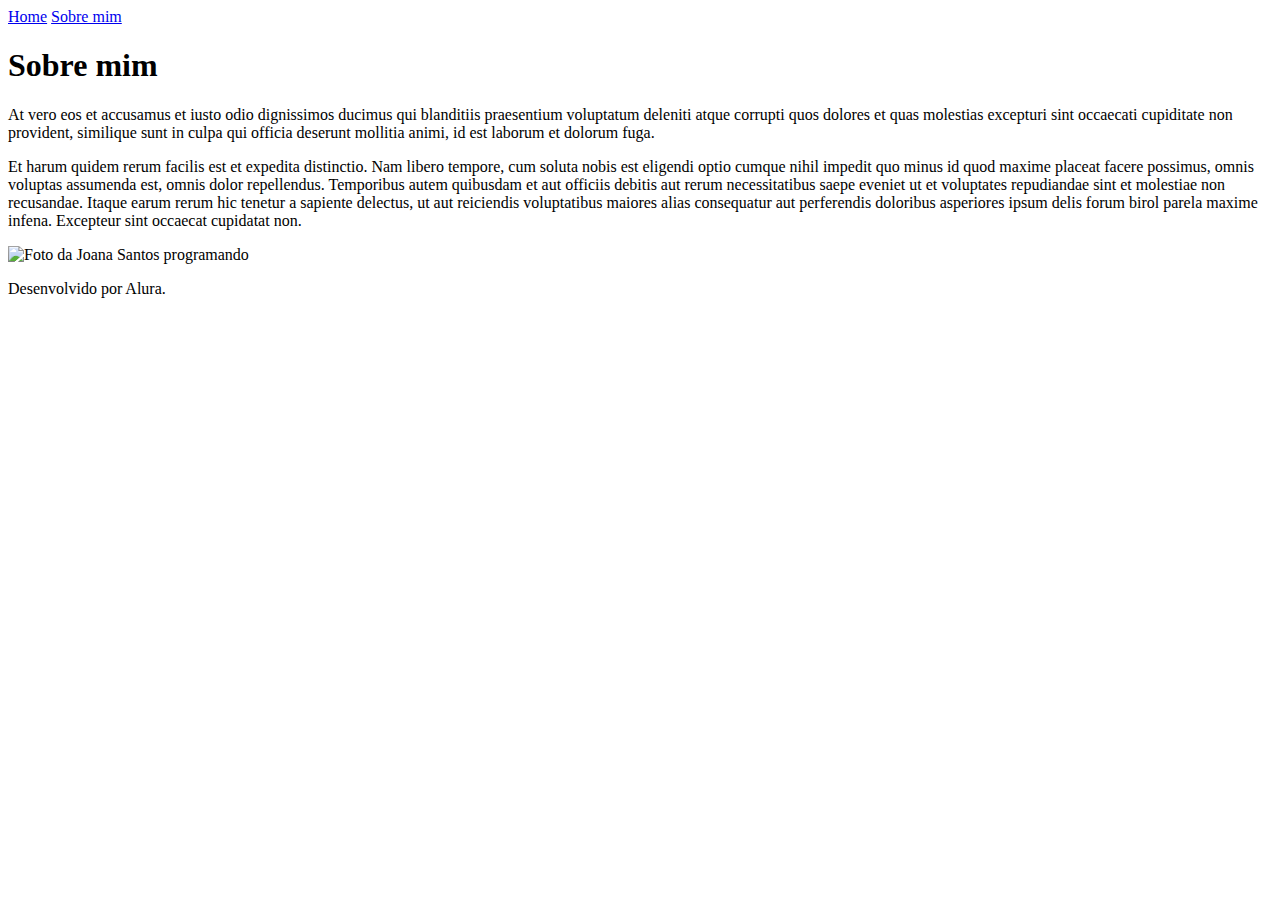
==== about.html @ a5c02071 "Add files via upload" ====
<!DOCTYPE html>
<html lang="pt-br">

<head>
    <meta charset="UTF-8">
    <meta http-equiv="X-UA-Compatible" content="IE=edge">
    <meta name="viewport" content="width=device-width, initial-scale=1.0">
    <title>Sobre mim</title>
    <link rel="stylesheet" href="./styles/style.css">
</head>

<body>
    <header class="cabecalho">
        <nav class="cabecalho__menu">
            <a class="cabecalho__menu__link" href="index.html">Home</a>
            <a class="cabecalho__menu__link" href="about.html">Sobre mim</a>
        </nav>
    </header>

    <main class="apresentacao">
        <section class="apresentacao__conteudo">
            <h1 class="apresentacao__conteudo__titulo">Sobre mim</h1>
            <p class="apresentacao__conteudo__texto">At vero eos et accusamus et iusto odio dignissimos ducimus qui blanditiis praesentium voluptatum deleniti
                atque corrupti quos dolores et quas molestias excepturi sint occaecati cupiditate non provident,
                similique sunt in culpa qui officia deserunt mollitia animi, id est laborum et dolorum fuga.
            </p>
            <p class="apresentacao__conteudo__texto">
                Et harum quidem rerum facilis est et expedita distinctio. Nam libero tempore, cum soluta nobis est
                eligendi optio cumque nihil impedit quo minus id quod maxime placeat facere possimus, omnis voluptas
                assumenda est, omnis dolor repellendus. Temporibus autem quibusdam et aut officiis debitis aut rerum
                necessitatibus saepe eveniet ut et voluptates repudiandae sint et molestiae non recusandae. Itaque earum
                rerum hic tenetur a sapiente delectus, ut aut reiciendis voluptatibus maiores alias consequatur aut
                perferendis doloribus asperiores ipsum delis forum birol parela maxime infena. Excepteur sint occaecat
                cupidatat non.</p>
        </section>
        <img class="apresentacao__imagem" src="./assets/imagem.png" alt="Foto da Joana Santos programando">
    </main>

    <footer class="rodape">
        <p>Desenvolvido por Alura.</p>
    </footer>
</body>

</html>
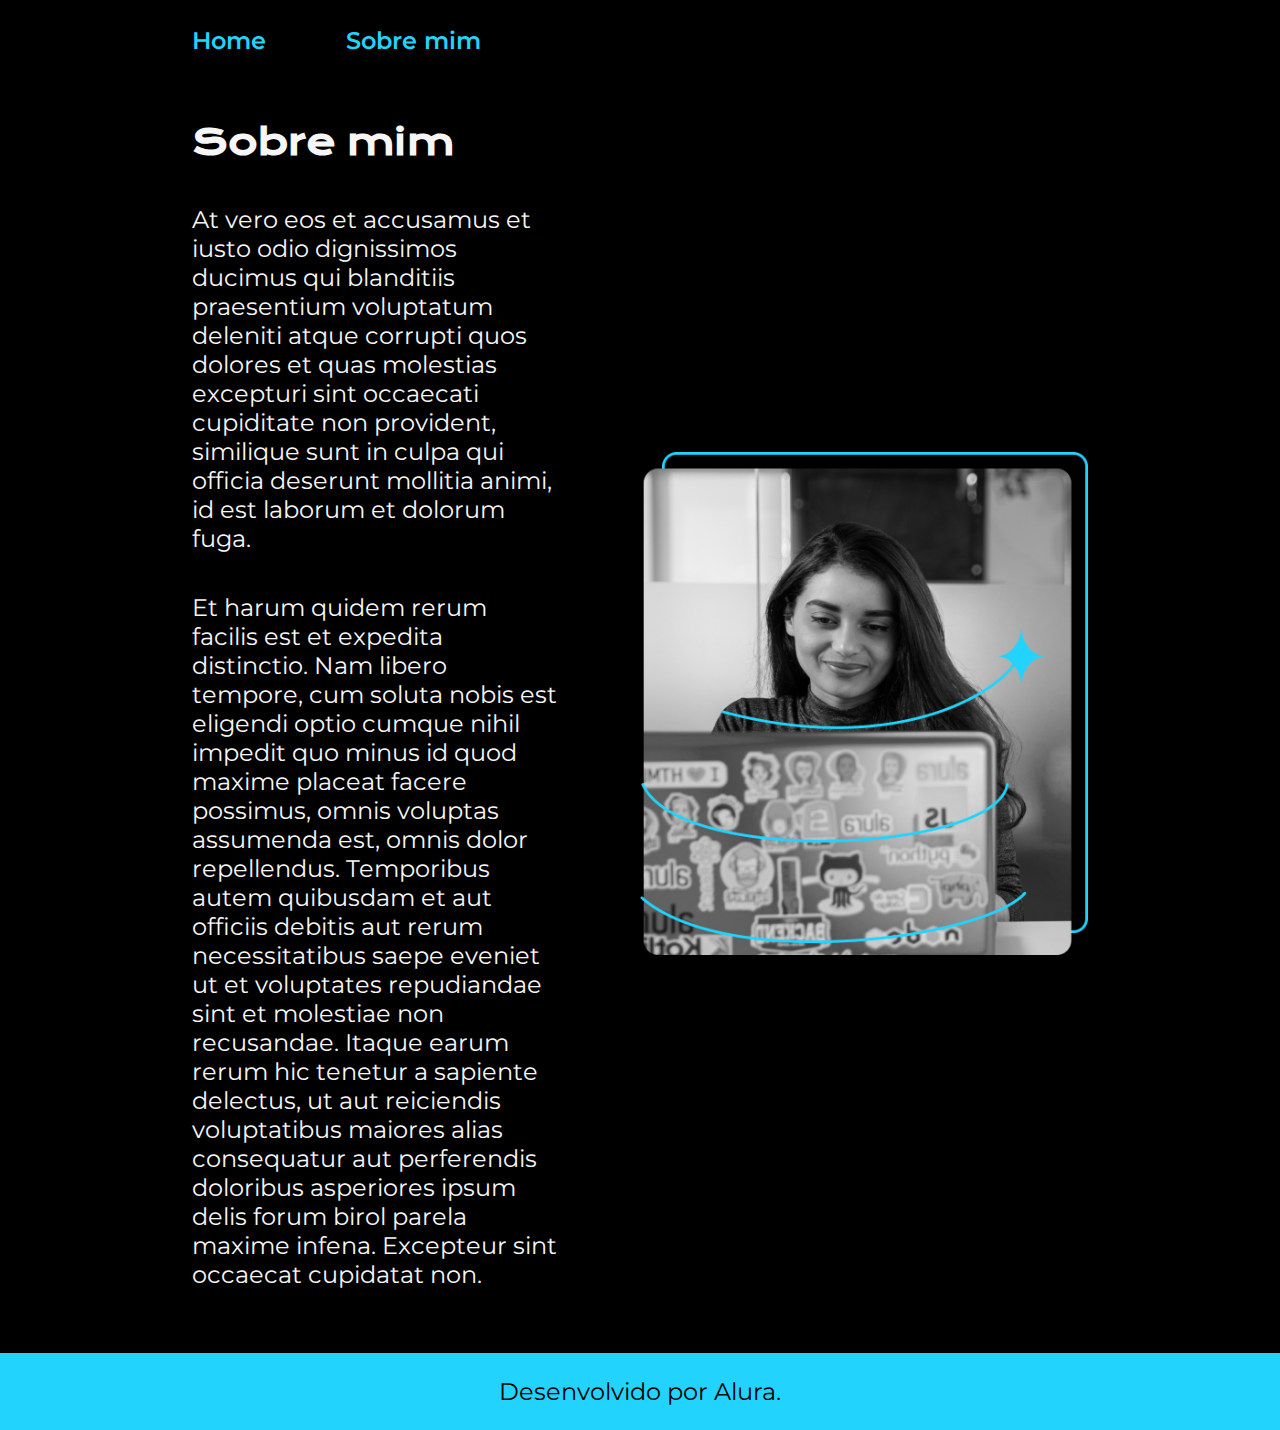
==== commit e34c6be4: "Add files via upload" ====
--- a/about.html
+++ b/about.html
@@ -33,7 +33,7 @@
                 perferendis doloribus asperiores ipsum delis forum birol parela maxime infena. Excepteur sint occaecat
                 cupidatat non.</p>
         </section>
-        <img class="apresentacao__imagem" src="./assets/imagem.png" alt="Foto da Joana Santos programando">
+        <img class="apresentacao__imagem" src="./assets/Imagem.png" alt="Foto da Joana Santos programando">
     </main>
 
     <footer class="rodape">
--- a/styles/style.css
+++ b/styles/style.css
@@ -0,0 +1,124 @@
+@import url('https://fonts.googleapis.com/css2?family=Krona+One&family=Montserrat:wght@400;600&display=swap');
+
+:root {
+    --cor-primaria: #000000;
+    --cor-secundaria: #F6F6F6;
+    --cor-terciaria: #22D4FD;
+    --cor-hover: #272727;
+
+    --fonte-primaria: 'Krona One', sans-serif;
+    --fonte-secundaria: 'Montserrat', sans-serif;
+}
+*{
+    margin: 0;
+    padding: 0;
+}
+
+body{
+    box-sizing: border-box;
+    background-color: var(--cor-primaria);
+    color: var(--cor-secundaria);
+}
+.cabecalho{
+    padding: 2% 0% 0% 15%;
+}
+.cabecalho__menu{
+    display: flex;
+    gap: 80px;
+}
+.cabecalho__menu__link{
+    font-family: var(--fonte-secundaria);
+    font-size: 1.5rem;
+    font-weight: 600;
+    color: var(--cor-terciaria);
+    text-decoration: none;
+}
+.apresentacao{
+    padding: 5% 15%;
+    display: flex;
+    align-items: center;
+    justify-content: space-between;
+    gap: 82px;
+}
+.apresentacao__conteudo{
+    width: 50%;
+    display: flex;
+    flex-direction: column;
+    gap: 40px;
+}
+
+.apresentacao__conteudo__titulo{
+    font-size: 2.25rem;
+    font-family: var(--fonte-primaria);
+}
+.titulo-destaque{
+    color: var(--cor-terciaria);
+}
+.apresentacao__conteudo__texto{
+    font-size: 1.5rem;
+    font-family: var(--fonte-secundaria);
+}
+
+.apresentacao__links{
+    display: flex;
+    flex-direction: column;
+    justify-content: space-between;
+    align-items: center;
+    gap: 32px;
+}
+.apresentacao__links__subtitulo{
+    font-family: var(--fonte-primaria);
+    font-weight: 400;
+    font-size: 24px;
+}
+.apresentacao__links__navegacao{
+    display: flex;
+    justify-content: center;
+    gap: 16px;
+    border: 2px solid var(--cor-terciaria);
+    width: 50%;
+    text-align: center;
+    border-radius: 8px;
+    font-size: 1.5rem;
+    font-weight: 600;
+    padding: 21.5px 0;
+    text-decoration: none;
+    color: var(--cor-secundaria);
+    font-family: var(--fonte-secundaria);
+}
+.apresentacao__links__link:hover{
+    background-color: var(--cor-hover);
+}
+
+.apresentacao__imagem {
+    width: 50%;
+}
+
+.rodape{
+    color: var(--cor-primaria);
+    background-color: var(--cor-terciaria);
+    padding: 24px;
+    text-align: center;
+    font-family: var(--fonte-secundaria);
+    font-size: 1.5rem;
+    font-weight: 400;
+}
+
+@media (max-width: 1200px) {
+    .cabecalho {
+        padding: 10%;
+    }
+
+    .cabecalho__menu {
+        justify-content: center;
+    }
+
+    .apresentacao {
+        flex-direction: column-reverse;
+        padding: 5%;
+    }
+
+    .apresentacao__conteudo {
+        width: auto;
+    }
+}